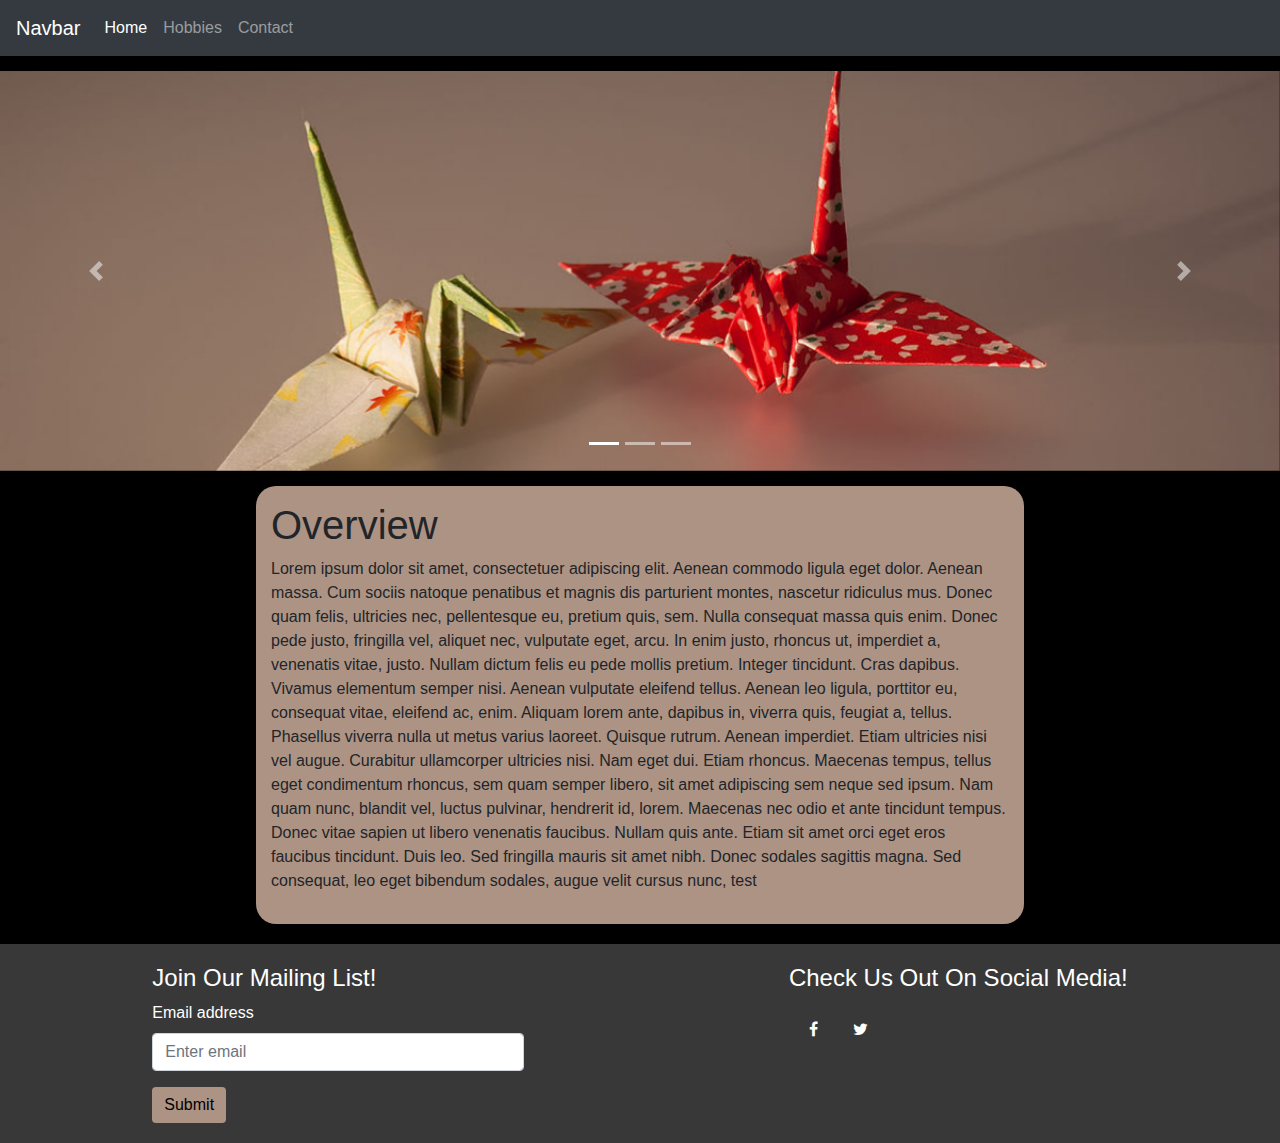
==== contact.html @ 311c6f1e "Added pages" ====
<!doctype html>
<html lang="en">
  <head>
    <!-- Required meta tags -->
    <meta charset="utf-8">
    <meta name="viewport" content="width=device-width, initial-scale=1, shrink-to-fit=no">

    <!-- Bootstrap CSS -->
    <link rel="stylesheet" href="https://maxcdn.bootstrapcdn.com/bootstrap/4.0.0/css/bootstrap.min.css" integrity="sha384-Gn5384xqQ1aoWXA+058RXPxPg6fy4IWvTNh0E263XmFcJlSAwiGgFAW/dAiS6JXm" crossorigin="anonymous">
    <link rel="stylesheet" href="style.css">
    <link rel="stylesheet" href="https://cdnjs.cloudflare.com/ajax/libs/font-awesome/4.7.0/css/font-awesome.min.css">
    <title>Hobby Site</title>
  </head>
  <body>
    <nav class="navbar navbar-expand-lg navbar-dark bg-dark">
        <a class="navbar-brand" href="#">Navbar</a>
        <button class="navbar-toggler" type="button" data-toggle="collapse" data-target="#navbarNav" aria-controls="navbarNav" aria-expanded="false" aria-label="Toggle navigation">
          <span class="navbar-toggler-icon"></span>
        </button>
        <div class="collapse navbar-collapse" id="navbarNav">
          <ul class="navbar-nav">
            <li class="nav-item active">
              <a class="nav-link" href="#">Home</a>
            </li>
            <li class="nav-item">
              <a class="nav-link" href="/hobbies.html">Hobbies</a>
            </li>
            <li class="nav-item">
              <a class="nav-link" href="/contact.html">Contact <span class="sr-only">(current)</span></a>
            </li>
          </ul>
        </div>
      </nav>
      <!--Carousel-->
      <div class="carouselContainer">
        <div id="carouselExampleIndicators" class="carousel slide" data-ride="carousel">
            <ol class="carousel-indicators">
              <li data-target="#carouselExampleIndicators" data-slide-to="0" class="active"></li>
              <li data-target="#carouselExampleIndicators" data-slide-to="1"></li>
              <li data-target="#carouselExampleIndicators" data-slide-to="2"></li>
            </ol>
            <div class="carousel-inner">
              <div class="carousel-item active">
                <img class="d-block w-100" src="images/1200px-Cranes_made_by_Origami_paper.jpg" alt="First slide">
              </div>
              <div class="carousel-item">
                <img class="d-block w-100" src="images/518341.jpg" alt="Second slide">
              </div>
              <div class="carousel-item">
                <img class="d-block w-100" src="images/folding-origami-thumbnail.jpg" alt="Third slide">
              </div>
            </div>
            <a class="carousel-control-prev" href="#carouselExampleIndicators" role="button" data-slide="prev">
              <span class="carousel-control-prev-icon" aria-hidden="true"></span>
              <span class="sr-only">Previous</span>
            </a>
            <a class="carousel-control-next" href="#carouselExampleIndicators" role="button" data-slide="next">
              <span class="carousel-control-next-icon" aria-hidden="true"></span>
              <span class="sr-only">Next</span>
            </a>
          </div>
      </div>
        <div class="contactMain">
          <h1 id="overview">Overview</h1>
          <p>
            Lorem ipsum dolor sit amet, consectetuer adipiscing elit. Aenean commodo
             ligula eget dolor. Aenean massa. Cum sociis natoque penatibus et magnis 
             dis parturient montes, nascetur ridiculus mus. Donec quam felis, 
             ultricies nec, pellentesque eu, pretium quis, sem. Nulla consequat massa 
             quis enim. Donec pede justo, fringilla vel, aliquet nec, vulputate eget, arcu.
              In enim justo, rhoncus ut, imperdiet a, venenatis vitae, justo. Nullam dictum
               felis eu pede mollis pretium. Integer tincidunt. Cras dapibus. 
               Vivamus elementum semper nisi. Aenean vulputate eleifend tellus. 
               Aenean leo ligula, porttitor eu, consequat vitae, eleifend ac, enim. 
               Aliquam lorem ante, dapibus in, viverra quis, feugiat a, tellus. 
               Phasellus viverra nulla ut metus varius laoreet. Quisque rutrum. 
               Aenean imperdiet. Etiam ultricies nisi vel augue. Curabitur 
               ullamcorper ultricies nisi. Nam eget dui. Etiam rhoncus. Maecenas 
               tempus, tellus eget condimentum rhoncus, sem quam semper libero, 
               sit amet adipiscing sem neque sed ipsum. Nam quam nunc, blandit vel, 
               luctus pulvinar, hendrerit id, lorem. Maecenas nec odio et ante 
               tincidunt tempus. Donec vitae sapien ut libero venenatis faucibus. 
               Nullam quis ante. Etiam sit amet orci eget eros faucibus tincidunt. 
               Duis leo. Sed fringilla mauris sit amet nibh. Donec sodales sagittis 
               magna. Sed consequat, leo eget bibendum sodales, augue velit cursus 
               nunc, test
          </p>
        </div>
      </div>
    <!--FOOTER-->
    <footer class="footerHobby">
        <form>
            <h4>Join Our Mailing List!</h4>
            <div class="form-group">
            <label for="exampleInputEmail1">Email address</label>
            <input type="email" class="form-control" id="exampleInputEmail1" aria-describedby="emailHelp"
                placeholder="Enter email">
            </div>
            <button type="submit" class="btn btn-primary">Submit</button>
        </form>
        <div class="socialsFooter">
            <h4>Check Us Out On Social Media!</h4>
            <a href="#" class="fa fa-facebook"></a>
            <a href="#" class="fa fa-twitter"></a>
        </div>
    </footer>
    <!-- Optional JavaScript -->
    <script src="index.js"></script>
    <!-- Hotjar Tracking Code for https://juliakyung.github.io/hobbysite/ -->
    <script>
      (function(h,o,t,j,a,r){
          h.hj=h.hj||function(){(h.hj.q=h.hj.q||[]).push(arguments)};
          h._hjSettings={hjid:2536928,hjsv:6};
          a=o.getElementsByTagName('head')[0];
          r=o.createElement('script');r.async=1;
          r.src=t+h._hjSettings.hjid+j+h._hjSettings.hjsv;
          a.appendChild(r);
      })(window,document,'https://static.hotjar.com/c/hotjar-','.js?sv=');
    </script>
    <!-- Global site tag (gtag.js) - Google Analytics -->
    <script async src="https://www.googletagmanager.com/gtag/js?id=G-C3B327YX81"></script>
    <script>
      window.dataLayer = window.dataLayer || [];
      function gtag(){dataLayer.push(arguments);}
      gtag('js', new Date());

      gtag('config', 'G-C3B327YX81');
    </script>
    <!-- jQuery first, then Popper.js, then Bootstrap JS -->
    <script src="https://code.jquery.com/jquery-3.2.1.slim.min.js" integrity="sha384-KJ3o2DKtIkvYIK3UENzmM7KCkRr/rE9/Qpg6aAZGJwFDMVNA/GpGFF93hXpG5KkN" crossorigin="anonymous"></script>
    <script src="https://cdnjs.cloudflare.com/ajax/libs/popper.js/1.12.9/umd/popper.min.js" integrity="sha384-ApNbgh9B+Y1QKtv3Rn7W3mgPxhU9K/ScQsAP7hUibX39j7fakFPskvXusvfa0b4Q" crossorigin="anonymous"></script>
    <script src="https://maxcdn.bootstrapcdn.com/bootstrap/4.0.0/js/bootstrap.min.js" integrity="sha384-JZR6Spejh4U02d8jOt6vLEHfe/JQGiRRSQQxSfFWpi1MquVdAyjUar5+76PVCmYl" crossorigin="anonymous"></script>
  </body>
</html>
---- style.css ----
body {
    background-color: black;
}
.wrapper {
    display: flex;
    justify-content: space-evenly;
  }
  
.main {
    width: 60%;
    margin-top: 15px;
    background-color: #ad9384;
    right: auto;
    padding: 15px;
    border-radius: 20px;
  }
  
.sidebar {
    width: 200px;
    height: 31vh;
    background-color: #784c3e;
    position: -webkit-sticky;
    position: sticky;
    margin-top: 15px;
    top: 30px;
    left: 30px;
    border-radius: 20px;
    padding: 10px;
  }
.carousel-inner {
    max-height: 400px;
    margin-top: 15px;
}
.carousel-inner img {
  max-height: 400px;
  object-fit: cover;
}
.sidebar .nav-link {
  color: white;
}

.sidebar .nav-link:hover {
  color: aquamarine;
}

/*CONTACT CSS*/
.contactMain {
  width: 60%;
  margin: 0px auto;
  background-color: #ad9384;
  margin-top: 15px;
  padding: 15px;
  border-radius: 20px;
}
.footerHobby {
  background-color: rgb(56, 56, 56);
  margin: 0 auto;
  margin-top: 20px;
  padding: 20px;
  display: flex;
  justify-content: space-around;
  color: white;
}
.footerHobby form {
  width: 30%;
  text-align: left;
  float: left;
}
.footerHobby button {
  background-color: #ad9384;
  border:none;
  color: black;
}
.footerHobby button:hover {
  background-color: #784c3e;
  border: none;
  color: white;
}
.fa {
  padding: 20px;
  font-size: 50px;
  width: 30px;
  text-align: center;
  text-decoration: none;
  color: white;
}
.fa:hover {
  text-decoration: none;
}

/*HOBBY CSS*/
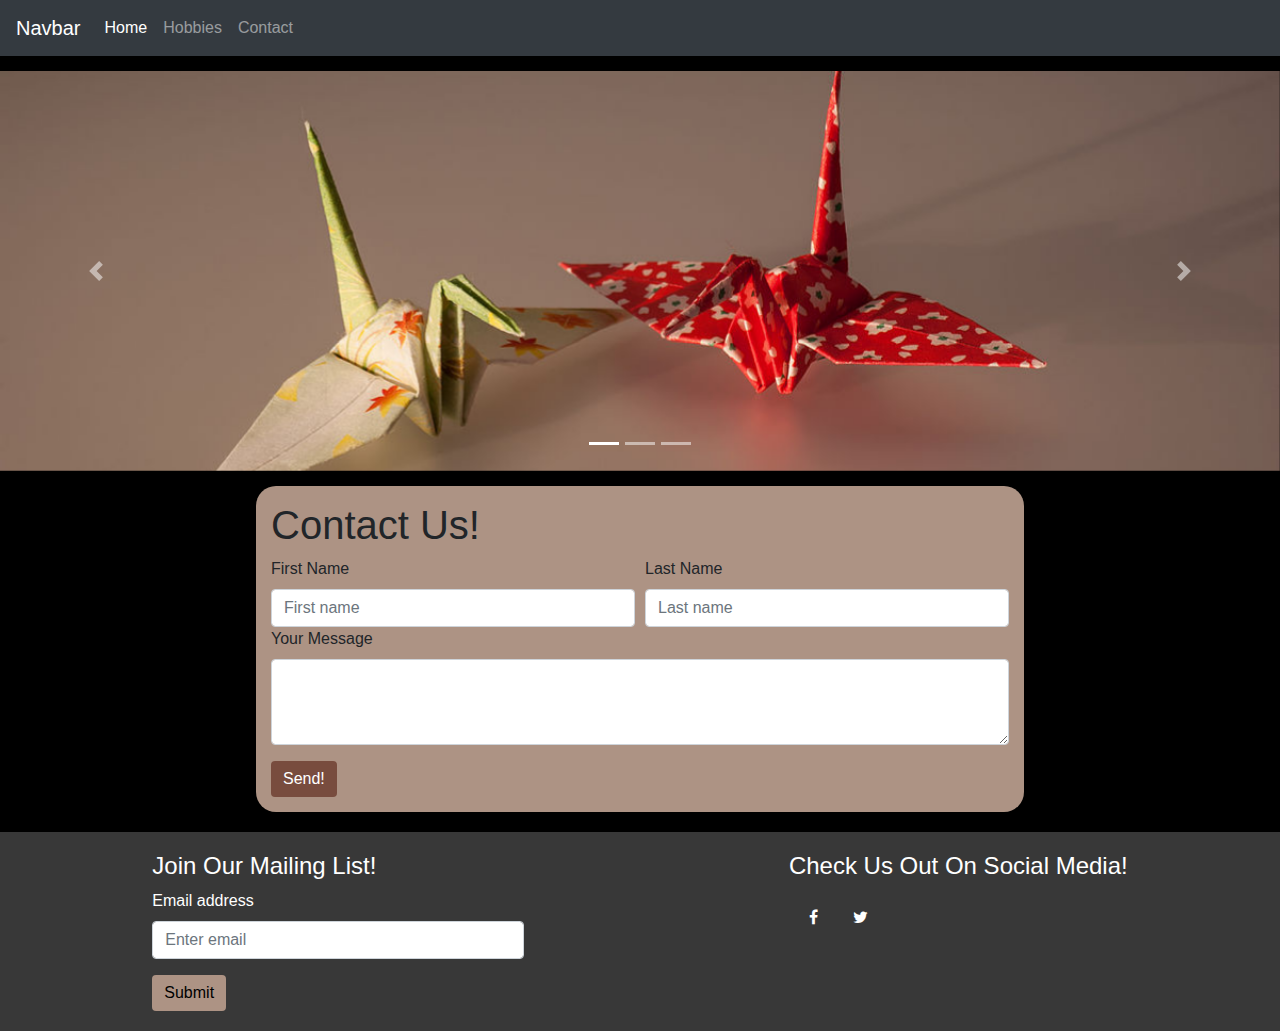
==== commit 0a77f6f7: "Added pages" ====
--- a/contact.html
+++ b/contact.html
@@ -61,30 +61,26 @@
           </div>
       </div>
         <div class="contactMain">
-          <h1 id="overview">Overview</h1>
-          <p>
-            Lorem ipsum dolor sit amet, consectetuer adipiscing elit. Aenean commodo
-             ligula eget dolor. Aenean massa. Cum sociis natoque penatibus et magnis 
-             dis parturient montes, nascetur ridiculus mus. Donec quam felis, 
-             ultricies nec, pellentesque eu, pretium quis, sem. Nulla consequat massa 
-             quis enim. Donec pede justo, fringilla vel, aliquet nec, vulputate eget, arcu.
-              In enim justo, rhoncus ut, imperdiet a, venenatis vitae, justo. Nullam dictum
-               felis eu pede mollis pretium. Integer tincidunt. Cras dapibus. 
-               Vivamus elementum semper nisi. Aenean vulputate eleifend tellus. 
-               Aenean leo ligula, porttitor eu, consequat vitae, eleifend ac, enim. 
-               Aliquam lorem ante, dapibus in, viverra quis, feugiat a, tellus. 
-               Phasellus viverra nulla ut metus varius laoreet. Quisque rutrum. 
-               Aenean imperdiet. Etiam ultricies nisi vel augue. Curabitur 
-               ullamcorper ultricies nisi. Nam eget dui. Etiam rhoncus. Maecenas 
-               tempus, tellus eget condimentum rhoncus, sem quam semper libero, 
-               sit amet adipiscing sem neque sed ipsum. Nam quam nunc, blandit vel, 
-               luctus pulvinar, hendrerit id, lorem. Maecenas nec odio et ante 
-               tincidunt tempus. Donec vitae sapien ut libero venenatis faucibus. 
-               Nullam quis ante. Etiam sit amet orci eget eros faucibus tincidunt. 
-               Duis leo. Sed fringilla mauris sit amet nibh. Donec sodales sagittis 
-               magna. Sed consequat, leo eget bibendum sodales, augue velit cursus 
-               nunc, test
-          </p>
+          <h1 id="overview">Contact Us!</h1>
+          <form>
+            <div class="form-row">
+              <div class="col">
+                <label for="firstName">First Name</label>
+                <input type="text" class="form-control" id="firstName" placeholder="First name">
+              </div>
+              <div class="col">
+                <label for="lastName">Last Name</label>
+                <input type="text" class="form-control" id="lastName" placeholder="Last name">
+              </div>
+            </div>
+            <div class="form-group">
+              <label for="exampleFormControlTextarea1">Your Message</label>
+              <textarea class="form-control" id="exampleFormControlTextarea1" rows="3"></textarea>
+            </div>
+              
+            
+            <button type="submit" class="btn btn-primary">Send!</button>
+          </form>
         </div>
       </div>
     <!--FOOTER-->
--- a/style.css
+++ b/style.css
@@ -42,6 +42,35 @@
 .sidebar .nav-link:hover {
   color: aquamarine;
 }
+/*HOBBIES CSS*/
+.hobbiesMain {
+  width: 80%;
+  margin: 0px auto;
+  background-color: #ad9384;
+  margin-top: 15px;
+  padding: 15px;
+  border-radius: 20px;
+  color: white;
+}
+.hobbiesMain .card {
+  background-color: #784c3e;
+  margin-bottom: 15px;
+}
+.hobbyButton {
+  background-color: #d4c5bc;
+  border:none;
+  color: black;
+}
+.hobbyButton:hover {
+  background-color: #ad9384;
+  border: none;
+  color: white;
+}
+.card-img-top {
+  width: 100%;
+  height: 20vw;
+  object-fit: cover;
+}
 
 /*CONTACT CSS*/
 .contactMain {
@@ -51,6 +80,16 @@
   margin-top: 15px;
   padding: 15px;
   border-radius: 20px;
+}
+.contactMain button:hover {
+  background-color: #d4c5bc;
+  border:none;
+  color: black;
+}
+.contactMain button {
+  background-color: #784c3e;
+  border: none;
+  color: white;
 }
 .footerHobby {
   background-color: rgb(56, 56, 56);
